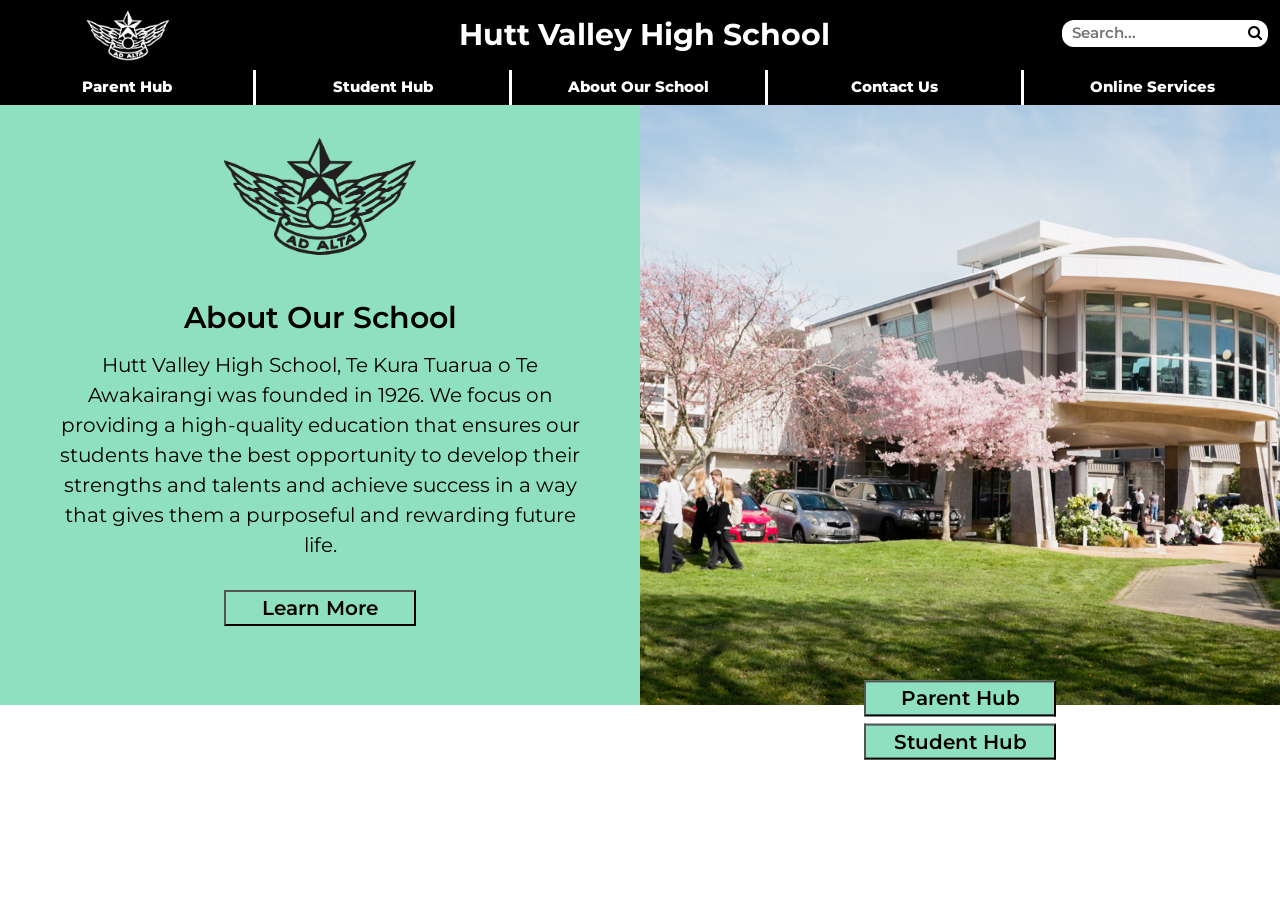
==== index.html @ 2e58b1d9 "Merge branch 'home-page' of https://github.com/Eli220/3.4-3.8-Eli-Church into home-page" ====
<!DOCTYPE html>
<html>

<head>
  <meta charset="utf-8">
  <meta name="viewport" content="width=device-width">
  <link rel="stylesheet" type="text/css" href="style.css">
  <link rel="stylesheet" href="https://cdnjs.cloudflare.com/ajax/libs/font-awesome/4.7.0/css/font-awesome.min.css">
  <link rel="preconnect" href="https://fonts.googleapis.com">
  <link rel="preconnect" href="https://fonts.gstatic.com" crossorigin>
  <link href="https://fonts.googleapis.com/css2?family=Montserrat:ital,wght@0,100..900;1,100..900&display=swap"
    rel="stylesheet">
  <script type="text/javascript"
    src="//translate.google.com/translate_a/element.js?cb=googleTranslateElementInit"> </script>
  <link rel="stylesheet" href="https://www.w3schools.com/w3css/4/w3.css">
  <title>Hutt Valley High School</title>
  <link rel="icon" type="image/x-icon" href="/images/page-icon.png">
  <link href="style.css" rel="stylesheet" type="text/css" />
</head>

<body>
<!-------------- NAV -------------->
  <div class="nav-bar-a">
    <div id="text" class="nav-item">Hutt Valley High School</div>
    <form id="searchForm" class="nav-item">
      <input type="text" id="searchTxt" placeholder="Search...">
      <button type="submit"><i class="fa fa-search"></i></button>
    </form>
    <div id="nav-logo" class="nav-item">
      <img 
        src="images/logo-white.png" alt="logo">
    </div>
    <!--<div id="translate-box" class="nav-item">
      <div id="google_translate_element"></div>
    </div>-->
    <div id="link-a" class="nav-link">
      <button class="nav-button">Parent Hub</button>
      <ul>
        <div class="link-drop-down"><a>link</a></div>
      </ul>
    </div>
    <div id="link-b" class="nav-link">
      <button class="nav-button">Student Hub</button>
      <ul>
        <div class="link-drop-down"><a>link</a></div>
      </ul>
    </div>
    <div id="link-c" class="nav-link">
      <button class="nav-button">About Our School</button>
      <ul>
        <div class="link-drop-down"><a>link</a></div>
      </ul>
    </div>
    <div id="link-d" class="nav-link">
      <button class="nav-button">Contact Us</button>
      <ul>
        <div class="link-drop-down"><a>link</a></div>
      </ul>
    </div>
    <div id="link-e" class="nav-link">
      <button class="nav-button">Online Services</button>
      <ul>
        <div class="link-drop-down"><a>link</a></div>
      </ul>
    </div>
  </div>
  
  <div class="nav-bar-b">
    <div id="text" class="nav-item active">HVHS</div>
    <div id="hamburger" class="nav-item"></div>
    <!-- "Hamburger menu" / "Bar icon" to toggle the navigation links -->
    <a href="javascript:void(0);" class="icon" onclick="hamburger()">
      <i class="fa fa-bars"></i>
    </a>
    <!-- Navigation links (hidden by default) -->
    <div id="drop-down-links">
      <a href="#news">News</a>
      <a href="#contact">Contact</a>
      <a href="#about">About</a>
    </div>
  </div>

<!-------------- BODY -------------->
  
  <div class="main-body-a">
    <div class="body-item" id="body-left">
      <img src="images/HVH_LOGO.png" alt="HVHS">
      <h2>About Our School</h2>
      <h3>Hutt Valley High School, Te Kura Tuarua o Te Awakairangi was founded in 1926. We focus on providing a high-quality education that ensures our students have the best opportunity to develop their strengths and talents and achieve success in a way that gives them a purposeful and rewarding future life.</h3>
      <button class="home-left-button">Learn More</button>
    </div>
    
    <div class="body-item" id="body-right">
      <img src="images/2-12.jpg" alt="HVHS">
      <button class="home-right-button" id="parent-button">Parent Hub</button>
      <button class="home-right-button" id="student-button">Student Hub</button>
    </div>
  </div>
  
  <div class="main-body-b">
    <div class="body-item" id="body-main">
      <img src="images/2-12-gradient.jpg" alt="HVHS">
    </div>
  </div>
  <script src="/modules/navBar.js"></script>
</body>
</html>
---- style.css ----
/*********************************************************/
/***************** NAV BAR LANDSCAPE *********************/
/*********************************************************/

.nav-bar-a {
  display: grid;
  background-color: black;
  grid-template-columns: 5fr 5fr 5fr 5fr 5fr;
  grid-template-rows: 70px 35px;
  grid-template-areas:
    'logo    text    text    text  search'
    'link-a  link-b  link-c  link-d  link-e';
} 

.nav-bar-b {
  display: none;
  background-color: black;
  grid-template-columns: 5fr 5fr;
  grid-template-rows: 56px;
  grid-template-areas:
    'text search';
  overflow: hidden;
  position: relative;
}

.nav-item {
  background-color: black;
  border-style: none;
  color: white;
}

.nav-link {
  border-right-style: solid;
  border-color: white;
}

#text {
  grid-area: text;
}

#searchForm {
  grid-area: search;
}

#nav-logo {
  grid-area: logo;
}

#translate-box {
  grid-area: translate;
}

#hamburger {
  grid-area: hamburger;
}

#link-a {
  grid-area: link-a;
}

#link-b {
  grid-area: link-b;
}

#link-c {
  grid-area: link-c;
}

#link-d {
  grid-area: link-d;
}

#link-e {
  grid-area: link-e;
  border-style: none;
}

.nav-button {
  background-color: black;
  border: none;
  color: white;
  font-family: "Montserrat", sans-serif;
  font-weight: 800;
  width: 100%;
  height: 100%;
  text-align: center;
  display: inline-block;
  font-size: 15px;
  transition: all 0.5s;
  cursor: pointer;
  margin: 0px;
}

.nav-button:hover {
  background-color: white;
  color: black;
}

.nav-bar-a #text {
  font-family: "Montserrat", sans-serif;
  font-weight: 700;
  font-style: normal;
  font-size: 30px;
  padding: 12px 8px 8px 16px;
  text-align: center;
}

.nav-bar-a img {
  width: 100%;
  height: 100%;
  padding: 8px;
  object-fit: contain;
}

.nav-bar-a #searchForm {
  font-family: "Montserrat", sans-serif;
  font-weight: 600;
  font-style: normal;
  font-size: 15px;
  padding: 20px 16px;
  text-align: right;
  float: right;
  input[type=text] {
    border-style: none;
    width: 80%;
    border-radius: 12px 0px 0px 12px;
    padding: 2px 10px;
  }
  button {
    border-radius: 0px 12px 12px 0px;
    border-style: none;
    height: 27px;
    width: 27px;
    transition: all 0.5s;
    cursor: pointer;
    background-color: white;
    color: black;
    padding: 0px 0px 0px 0px;
    margin: -4px;
  }

  button:hover {
    background-color: #e3e3e3;
  }
}

.nav-link ul {
  border-style: solid;
  transition: all .5s ease;
  height: 0;
  left: 0;
  opacity: 0;
  display: block;
  margin: 0 auto;
  position: relative;
  width: 100%;
  padding: 10px 20px;
  text-align: center;
  text-decoration: none;
}

.nav-link:hover ul {
  background-color: white;
  color: black;
  opacity: 1;
  transform: translateY(0);
  height: 100px;
  width: 100%;
}

.nav-bar-b .icon {
  color: white;
}

.nav-bar-b #drop-down-links {
  display: none;
}

.nav-bar-b a {
  color: white;
  padding: 14px 16px;
  text-decoration: none;
  font-size: 17px;
  display: block;
  background-color: black;
}

.nav-bar-b a.icon {
  background: black;
  display: block;
  position: absolute;
  right: 0;
  top: 0;
}

.nav-bar-b a:hover {
  background-color: #ddd;
  color: black;
}

/*********************************************************/
/******************** BODY LANDSCAPE *********************/
/*********************************************************/

.main-body-a {
  display: grid;
  grid-template-columns: 1fr 1fr;
  grid-template-rows: 100%;
  grid-template-areas:
    'body-left body-right';
}

.main-body-b {
  display: none;
  grid-template-columns: 1fr;
  grid-template-rows: 100%;
  grid-template-areas:
    'body-main';
}

.body-item {
  height: 700px;
  width: 100%;
}

#body-left {
  grid-area: body-left;
  background-color: #8fe0c0;
  color: black;
  height: 600px;
  /*display: grid;
  place-items: center; */
  img {
    object-fit: contain;
    height:30%;
    width: 30%;
    display: block;
    margin-left: auto;
    margin-right: auto;
    padding-bottom: 0px;
  }
  h2 {
    font-family: "Montserrat", sans-serif;
    text-align: center;
    font-weight: 600;
  }
  h3 {
    font-family: "Montserrat", sans-serif;
    padding: 0px 60px;
    font-size: 20px;
    text-align: center;
  }
  .home-left-button{
    margin-left: auto;
    margin-right: auto;
    display:block;
    background-color: #8fe0c0;
    color: black;
    font-family: "Montserrat", sans-serif;
    font-weight: 600;
    font-style: normal;
    font-size: 20px;
    width: 30%;
    margin-top: 30px;
  }
}

#body-right {
  grid-area: body-right;
  img {
    position: absolute;
    z-index: -1;
    height: 600px;
    width: 50%;
    object-fit: cover;
    object-position: 70% 50%;
  }
  .home-right-button {
    position: absolute;
    top: 50%;
    left: 75%;
    width: 15%;
    display: block;
    background-color: #8fe0c0;
    color: black;
    font-family: "Montserrat", sans-serif;
    font-weight: 600;
    font-style: normal;
    font-size: 20px;
  }
  #student-button {
    transform: translate(-50%, 760%);
    -ms-transform: translate(-50%, 760%);
  }
  #parent-button {
    transform: translate(-50%, 640%);
    -ms-transform: translate(-50%, 640%);
  }
}

#body-main {
  grid-area: body-main;
  height:100%;
  width:100%;
}
/*********************************************************/
/***************** NAV BAR PORTRAIT **********************/
/*********************************************************/

@media (orientation: portrait) {
  body {
    margin: 0px;
  }

  .nav-bar-a {
    display: none;
  }

  .nav-bar-b {
    display: grid;
  }
  .nav-bar-b #text {
    font-family: "Montserrat", sans-serif;
    font-weight: 700;
    font-style: normal;
    font-size: 28px;
    padding: 8px 8px 8px 16px;
    text-align: left;
    
  }

/*********************************************************/
/******************** BODY PORTRAIT **********************/
/*********************************************************/
  .main-body-a {
    display: none;
  }

  .main-body-b {
    height:100%;
    display: grid;
    img{
      position: absolute;
      height: 100%;
      width: 100%;
      object-fit: cover;
      object-position: 70% 100%;
    }
  }
  
} /*Media Query End*/
---- style.css ----
/*********************************************************/
/***************** NAV BAR LANDSCAPE *********************/
/*********************************************************/

.nav-bar-a {
  display: grid;
  background-color: black;
  grid-template-columns: 5fr 5fr 5fr 5fr 5fr;
  grid-template-rows: 70px 35px;
  grid-template-areas:
    'logo    text    text    text  search'
    'link-a  link-b  link-c  link-d  link-e';
} 

.nav-bar-b {
  display: none;
  background-color: black;
  grid-template-columns: 5fr 5fr;
  grid-template-rows: 56px;
  grid-template-areas:
    'text search';
  overflow: hidden;
  position: relative;
}

.nav-item {
  background-color: black;
  border-style: none;
  color: white;
}

.nav-link {
  border-right-style: solid;
  border-color: white;
}

#text {
  grid-area: text;
}

#searchForm {
  grid-area: search;
}

#nav-logo {
  grid-area: logo;
}

#translate-box {
  grid-area: translate;
}

#hamburger {
  grid-area: hamburger;
}

#link-a {
  grid-area: link-a;
}

#link-b {
  grid-area: link-b;
}

#link-c {
  grid-area: link-c;
}

#link-d {
  grid-area: link-d;
}

#link-e {
  grid-area: link-e;
  border-style: none;
}

.nav-button {
  background-color: black;
  border: none;
  color: white;
  font-family: "Montserrat", sans-serif;
  font-weight: 800;
  width: 100%;
  height: 100%;
  text-align: center;
  display: inline-block;
  font-size: 15px;
  transition: all 0.5s;
  cursor: pointer;
  margin: 0px;
}

.nav-button:hover {
  background-color: white;
  color: black;
}

.nav-bar-a #text {
  font-family: "Montserrat", sans-serif;
  font-weight: 700;
  font-style: normal;
  font-size: 30px;
  padding: 12px 8px 8px 16px;
  text-align: center;
}

.nav-bar-a img {
  width: 100%;
  height: 100%;
  padding: 8px;
  object-fit: contain;
}

.nav-bar-a #searchForm {
  font-family: "Montserrat", sans-serif;
  font-weight: 600;
  font-style: normal;
  font-size: 15px;
  padding: 20px 16px;
  text-align: right;
  float: right;
  input[type=text] {
    border-style: none;
    width: 80%;
    border-radius: 12px 0px 0px 12px;
    padding: 2px 10px;
  }
  button {
    border-radius: 0px 12px 12px 0px;
    border-style: none;
    height: 27px;
    width: 27px;
    transition: all 0.5s;
    cursor: pointer;
    background-color: white;
    color: black;
    padding: 0px 0px 0px 0px;
    margin: -4px;
  }

  button:hover {
    background-color: #e3e3e3;
  }
}

.nav-link ul {
  border-style: solid;
  transition: all .5s ease;
  height: 0;
  left: 0;
  opacity: 0;
  display: block;
  margin: 0 auto;
  position: relative;
  width: 100%;
  padding: 10px 20px;
  text-align: center;
  text-decoration: none;
}

.nav-link:hover ul {
  background-color: white;
  color: black;
  opacity: 1;
  transform: translateY(0);
  height: 100px;
  width: 100%;
}

.nav-bar-b .icon {
  color: white;
}

.nav-bar-b #drop-down-links {
  display: none;
}

.nav-bar-b a {
  color: white;
  padding: 14px 16px;
  text-decoration: none;
  font-size: 17px;
  display: block;
  background-color: black;
}

.nav-bar-b a.icon {
  background: black;
  display: block;
  position: absolute;
  right: 0;
  top: 0;
}

.nav-bar-b a:hover {
  background-color: #ddd;
  color: black;
}

/*********************************************************/
/******************** BODY LANDSCAPE *********************/
/*********************************************************/

.main-body-a {
  display: grid;
  grid-template-columns: 1fr 1fr;
  grid-template-rows: 100%;
  grid-template-areas:
    'body-left body-right';
}

.main-body-b {
  display: none;
  grid-template-columns: 1fr;
  grid-template-rows: 100%;
  grid-template-areas:
    'body-main';
}

.body-item {
  height: 700px;
  width: 100%;
}

#body-left {
  grid-area: body-left;
  background-color: #8fe0c0;
  color: black;
  height: 600px;
  /*display: grid;
  place-items: center; */
  img {
    object-fit: contain;
    height:30%;
    width: 30%;
    display: block;
    margin-left: auto;
    margin-right: auto;
    padding-bottom: 0px;
  }
  h2 {
    font-family: "Montserrat", sans-serif;
    text-align: center;
    font-weight: 600;
  }
  h3 {
    font-family: "Montserrat", sans-serif;
    padding: 0px 60px;
    font-size: 20px;
    text-align: center;
  }
  .home-left-button{
    margin-left: auto;
    margin-right: auto;
    display:block;
    background-color: #8fe0c0;
    color: black;
    font-family: "Montserrat", sans-serif;
    font-weight: 600;
    font-style: normal;
    font-size: 20px;
    width: 30%;
    margin-top: 30px;
  }
}

#body-right {
  grid-area: body-right;
  img {
    position: absolute;
    z-index: -1;
    height: 600px;
    width: 50%;
    object-fit: cover;
    object-position: 70% 50%;
  }
  .home-right-button {
    position: absolute;
    top: 50%;
    left: 75%;
    width: 15%;
    display: block;
    background-color: #8fe0c0;
    color: black;
    font-family: "Montserrat", sans-serif;
    font-weight: 600;
    font-style: normal;
    font-size: 20px;
  }
  #student-button {
    transform: translate(-50%, 760%);
    -ms-transform: translate(-50%, 760%);
  }
  #parent-button {
    transform: translate(-50%, 640%);
    -ms-transform: translate(-50%, 640%);
  }
}

#body-main {
  grid-area: body-main;
  height:100%;
  width:100%;
}
/*********************************************************/
/***************** NAV BAR PORTRAIT **********************/
/*********************************************************/

@media (orientation: portrait) {
  body {
    margin: 0px;
  }

  .nav-bar-a {
    display: none;
  }

  .nav-bar-b {
    display: grid;
  }
  .nav-bar-b #text {
    font-family: "Montserrat", sans-serif;
    font-weight: 700;
    font-style: normal;
    font-size: 28px;
    padding: 8px 8px 8px 16px;
    text-align: left;
    
  }

/*********************************************************/
/******************** BODY PORTRAIT **********************/
/*********************************************************/
  .main-body-a {
    display: none;
  }

  .main-body-b {
    height:100%;
    display: grid;
    img{
      position: absolute;
      height: 100%;
      width: 100%;
      object-fit: cover;
      object-position: 70% 100%;
    }
  }
  
} /*Media Query End*/
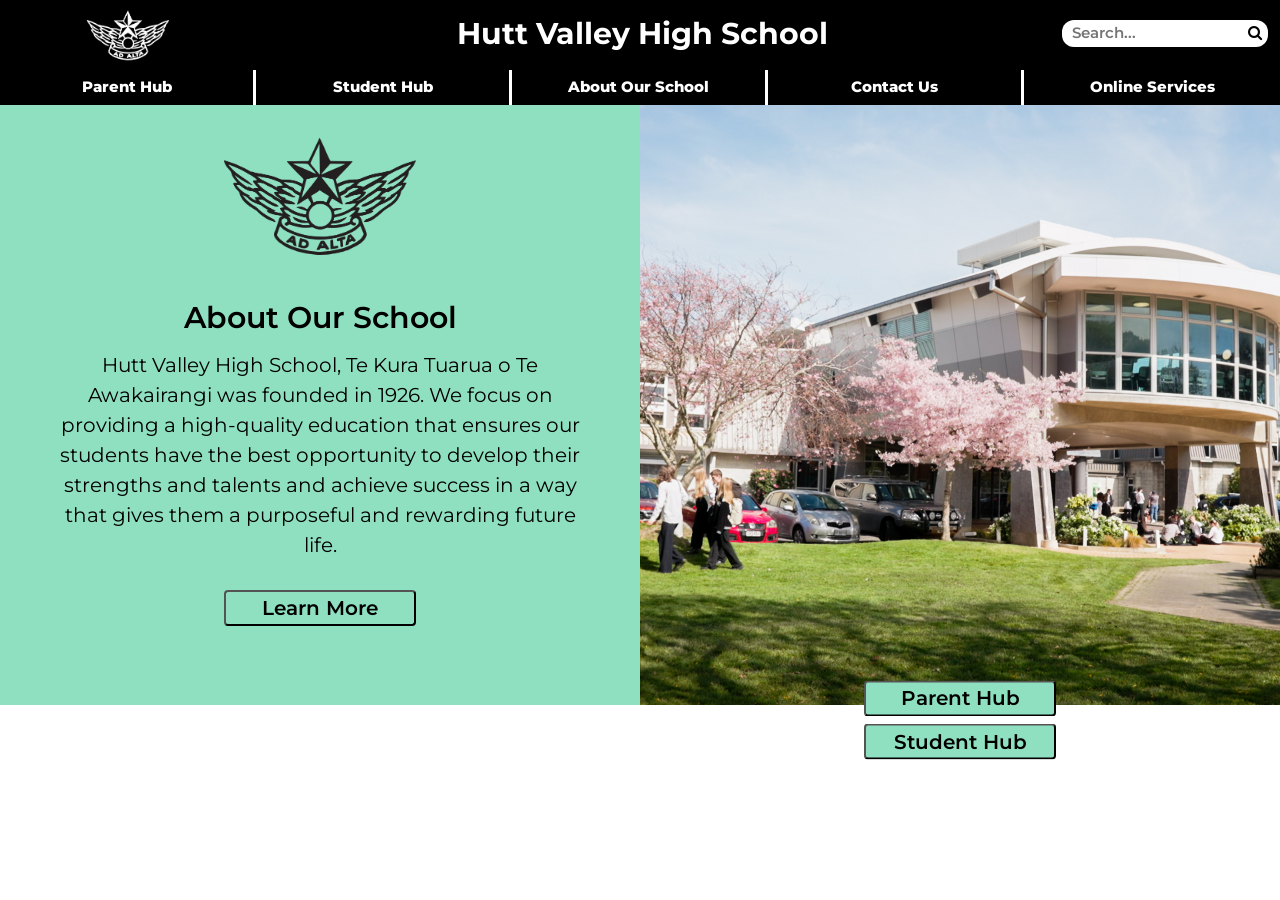
==== commit daf72fc2: "First model of home page done (checkpoint)" ====
--- a/index.html
+++ b/index.html
@@ -1,5 +1,5 @@
 <!DOCTYPE html>
-<html>
+<html lang="en">
 
 <head>
   <meta charset="utf-8">
@@ -21,9 +21,10 @@
 <body>
 <!-------------- NAV -------------->
   <div class="nav-bar-a">
-    <div id="text" class="nav-item">Hutt Valley High School</div>
+    <h1 id="text" class="nav-item">Hutt Valley High School</h1>
     <form id="searchForm" class="nav-item">
       <input type="text" id="searchTxt" placeholder="Search...">
+      <label for="searchTxt"></label>
       <button type="submit"><i class="fa fa-search"></i></button>
     </form>
     <div id="nav-logo" class="nav-item">
@@ -99,7 +100,13 @@
   
   <div class="main-body-b">
     <div class="body-item" id="body-main">
-      <img src="images/2-12-gradient.jpg" alt="HVHS">
+      <img class="mobile-background" src="images/2-12-gradient.jpg" alt="HVHS">
+      <img class="mobile-logo" src="images/HVH_LOGO.png" alt="HVHS">
+      <div class="button-grid">
+        <button class="portrait-home-button" id="learn-button-portrait">About Our School</button>
+        <button class="portrait-home-button" id="parent-button-portrait">Parent Hub</button>
+        <button class="portrait-home-button" id="student-button-portrait">Student Hub</button>
+      </div>
     </div>
   </div>
   <script src="/modules/navBar.js"></script>
--- a/style.css
+++ b/style.css
@@ -10,7 +10,7 @@
   grid-template-areas:
     'logo    text    text    text  search'
     'link-a  link-b  link-c  link-d  link-e';
-} 
+}
 
 .nav-bar-b {
   display: none;
@@ -101,7 +101,7 @@
   font-weight: 700;
   font-style: normal;
   font-size: 30px;
-  padding: 12px 8px 8px 16px;
+  padding: 1px 8px 8px 12px;
   text-align: center;
 }
 
@@ -120,12 +120,14 @@
   padding: 20px 16px;
   text-align: right;
   float: right;
+
   input[type=text] {
     border-style: none;
     width: 80%;
     border-radius: 12px 0px 0px 12px;
     padding: 2px 10px;
   }
+
   button {
     border-radius: 0px 12px 12px 0px;
     border-style: none;
@@ -228,32 +230,36 @@
   background-color: #8fe0c0;
   color: black;
   height: 600px;
+
   /*display: grid;
   place-items: center; */
   img {
     object-fit: contain;
-    height:30%;
+    height: 30%;
     width: 30%;
     display: block;
     margin-left: auto;
     margin-right: auto;
     padding-bottom: 0px;
   }
+
   h2 {
     font-family: "Montserrat", sans-serif;
     text-align: center;
     font-weight: 600;
   }
+
   h3 {
     font-family: "Montserrat", sans-serif;
     padding: 0px 60px;
     font-size: 20px;
     text-align: center;
   }
-  .home-left-button{
+
+  .home-left-button {
     margin-left: auto;
     margin-right: auto;
-    display:block;
+    display: block;
     background-color: #8fe0c0;
     color: black;
     font-family: "Montserrat", sans-serif;
@@ -262,11 +268,13 @@
     font-size: 20px;
     width: 30%;
     margin-top: 30px;
+    border-radius: 4px;
   }
 }
 
 #body-right {
   grid-area: body-right;
+
   img {
     position: absolute;
     z-index: -1;
@@ -275,6 +283,7 @@
     object-fit: cover;
     object-position: 70% 50%;
   }
+
   .home-right-button {
     position: absolute;
     top: 50%;
@@ -287,11 +296,14 @@
     font-weight: 600;
     font-style: normal;
     font-size: 20px;
-  }
+    border-radius: 4px;
+  }
+
   #student-button {
     transform: translate(-50%, 760%);
     -ms-transform: translate(-50%, 760%);
   }
+
   #parent-button {
     transform: translate(-50%, 640%);
     -ms-transform: translate(-50%, 640%);
@@ -300,9 +312,10 @@
 
 #body-main {
   grid-area: body-main;
-  height:100%;
-  width:100%;
-}
+  height: 100%;
+  width: 100%;
+}
+
 /*********************************************************/
 /***************** NAV BAR PORTRAIT **********************/
 /*********************************************************/
@@ -319,6 +332,7 @@
   .nav-bar-b {
     display: grid;
   }
+
   .nav-bar-b #text {
     font-family: "Montserrat", sans-serif;
     font-weight: 700;
@@ -326,26 +340,72 @@
     font-size: 28px;
     padding: 8px 8px 8px 16px;
     text-align: left;
-    
-  }
-
-/*********************************************************/
-/******************** BODY PORTRAIT **********************/
-/*********************************************************/
+  }
+
+  /*********************************************************/
+  /******************** BODY PORTRAIT **********************/
+  /*********************************************************/
   .main-body-a {
     display: none;
   }
 
   .main-body-b {
-    height:100%;
+    height: 100%;
     display: grid;
-    img{
+
+    .mobile-background {
       position: absolute;
       height: 100%;
       width: 100%;
       object-fit: cover;
       object-position: 70% 100%;
     }
-  }
-  
-} /*Media Query End*/+    .mobile-logo {
+      position: absolute;
+      height: 60%;
+      width: 60%;
+      object-fit: contain;
+      transform: translate(33%, -20%);
+      -ms-transform: translate(33%, -20%);
+    }
+    
+    .button-grid {
+      display: grid;
+      grid-template-columns: 1fr;
+      grid-template-rows: 43px 43px 43px;
+      grid-template-areas:
+        'learn'
+        'student' 
+        'parent';
+      transform: translate(33.5%, 300%);
+      -ms-transform: translate(33.5%, 300%);
+      width: 60%;
+    }
+
+    .portrait-home-button {
+      display: block;
+      background-color: #8fe0c0;
+      color: black;
+      font-family: "Montserrat", sans-serif;
+      font-weight: 600;
+      font-style: normal;
+      font-size: 16px;
+      border-radius: 6px;
+      height: 40px;
+    }
+    #learn-button-portrait {
+      grid-area: learn;
+      top: 20%;
+    }
+    #student-button-portrait {
+      grid-area: student;
+    }
+    #parent-button-portrait {
+      grid-area: parent;
+      right: 50%;
+    }
+
+  }
+}
+
+/*Media Query End*/
--- a/style.css
+++ b/style.css
@@ -10,7 +10,7 @@
   grid-template-areas:
     'logo    text    text    text  search'
     'link-a  link-b  link-c  link-d  link-e';
-} 
+}
 
 .nav-bar-b {
   display: none;
@@ -101,7 +101,7 @@
   font-weight: 700;
   font-style: normal;
   font-size: 30px;
-  padding: 12px 8px 8px 16px;
+  padding: 1px 8px 8px 12px;
   text-align: center;
 }
 
@@ -120,12 +120,14 @@
   padding: 20px 16px;
   text-align: right;
   float: right;
+
   input[type=text] {
     border-style: none;
     width: 80%;
     border-radius: 12px 0px 0px 12px;
     padding: 2px 10px;
   }
+
   button {
     border-radius: 0px 12px 12px 0px;
     border-style: none;
@@ -228,32 +230,36 @@
   background-color: #8fe0c0;
   color: black;
   height: 600px;
+
   /*display: grid;
   place-items: center; */
   img {
     object-fit: contain;
-    height:30%;
+    height: 30%;
     width: 30%;
     display: block;
     margin-left: auto;
     margin-right: auto;
     padding-bottom: 0px;
   }
+
   h2 {
     font-family: "Montserrat", sans-serif;
     text-align: center;
     font-weight: 600;
   }
+
   h3 {
     font-family: "Montserrat", sans-serif;
     padding: 0px 60px;
     font-size: 20px;
     text-align: center;
   }
-  .home-left-button{
+
+  .home-left-button {
     margin-left: auto;
     margin-right: auto;
-    display:block;
+    display: block;
     background-color: #8fe0c0;
     color: black;
     font-family: "Montserrat", sans-serif;
@@ -262,11 +268,13 @@
     font-size: 20px;
     width: 30%;
     margin-top: 30px;
+    border-radius: 4px;
   }
 }
 
 #body-right {
   grid-area: body-right;
+
   img {
     position: absolute;
     z-index: -1;
@@ -275,6 +283,7 @@
     object-fit: cover;
     object-position: 70% 50%;
   }
+
   .home-right-button {
     position: absolute;
     top: 50%;
@@ -287,11 +296,14 @@
     font-weight: 600;
     font-style: normal;
     font-size: 20px;
-  }
+    border-radius: 4px;
+  }
+
   #student-button {
     transform: translate(-50%, 760%);
     -ms-transform: translate(-50%, 760%);
   }
+
   #parent-button {
     transform: translate(-50%, 640%);
     -ms-transform: translate(-50%, 640%);
@@ -300,9 +312,10 @@
 
 #body-main {
   grid-area: body-main;
-  height:100%;
-  width:100%;
-}
+  height: 100%;
+  width: 100%;
+}
+
 /*********************************************************/
 /***************** NAV BAR PORTRAIT **********************/
 /*********************************************************/
@@ -319,6 +332,7 @@
   .nav-bar-b {
     display: grid;
   }
+
   .nav-bar-b #text {
     font-family: "Montserrat", sans-serif;
     font-weight: 700;
@@ -326,26 +340,72 @@
     font-size: 28px;
     padding: 8px 8px 8px 16px;
     text-align: left;
-    
-  }
-
-/*********************************************************/
-/******************** BODY PORTRAIT **********************/
-/*********************************************************/
+  }
+
+  /*********************************************************/
+  /******************** BODY PORTRAIT **********************/
+  /*********************************************************/
   .main-body-a {
     display: none;
   }
 
   .main-body-b {
-    height:100%;
+    height: 100%;
     display: grid;
-    img{
+
+    .mobile-background {
       position: absolute;
       height: 100%;
       width: 100%;
       object-fit: cover;
       object-position: 70% 100%;
     }
-  }
-  
-} /*Media Query End*/+    .mobile-logo {
+      position: absolute;
+      height: 60%;
+      width: 60%;
+      object-fit: contain;
+      transform: translate(33%, -20%);
+      -ms-transform: translate(33%, -20%);
+    }
+    
+    .button-grid {
+      display: grid;
+      grid-template-columns: 1fr;
+      grid-template-rows: 43px 43px 43px;
+      grid-template-areas:
+        'learn'
+        'student' 
+        'parent';
+      transform: translate(33.5%, 300%);
+      -ms-transform: translate(33.5%, 300%);
+      width: 60%;
+    }
+
+    .portrait-home-button {
+      display: block;
+      background-color: #8fe0c0;
+      color: black;
+      font-family: "Montserrat", sans-serif;
+      font-weight: 600;
+      font-style: normal;
+      font-size: 16px;
+      border-radius: 6px;
+      height: 40px;
+    }
+    #learn-button-portrait {
+      grid-area: learn;
+      top: 20%;
+    }
+    #student-button-portrait {
+      grid-area: student;
+    }
+    #parent-button-portrait {
+      grid-area: parent;
+      right: 50%;
+    }
+
+  }
+}
+
+/*Media Query End*/
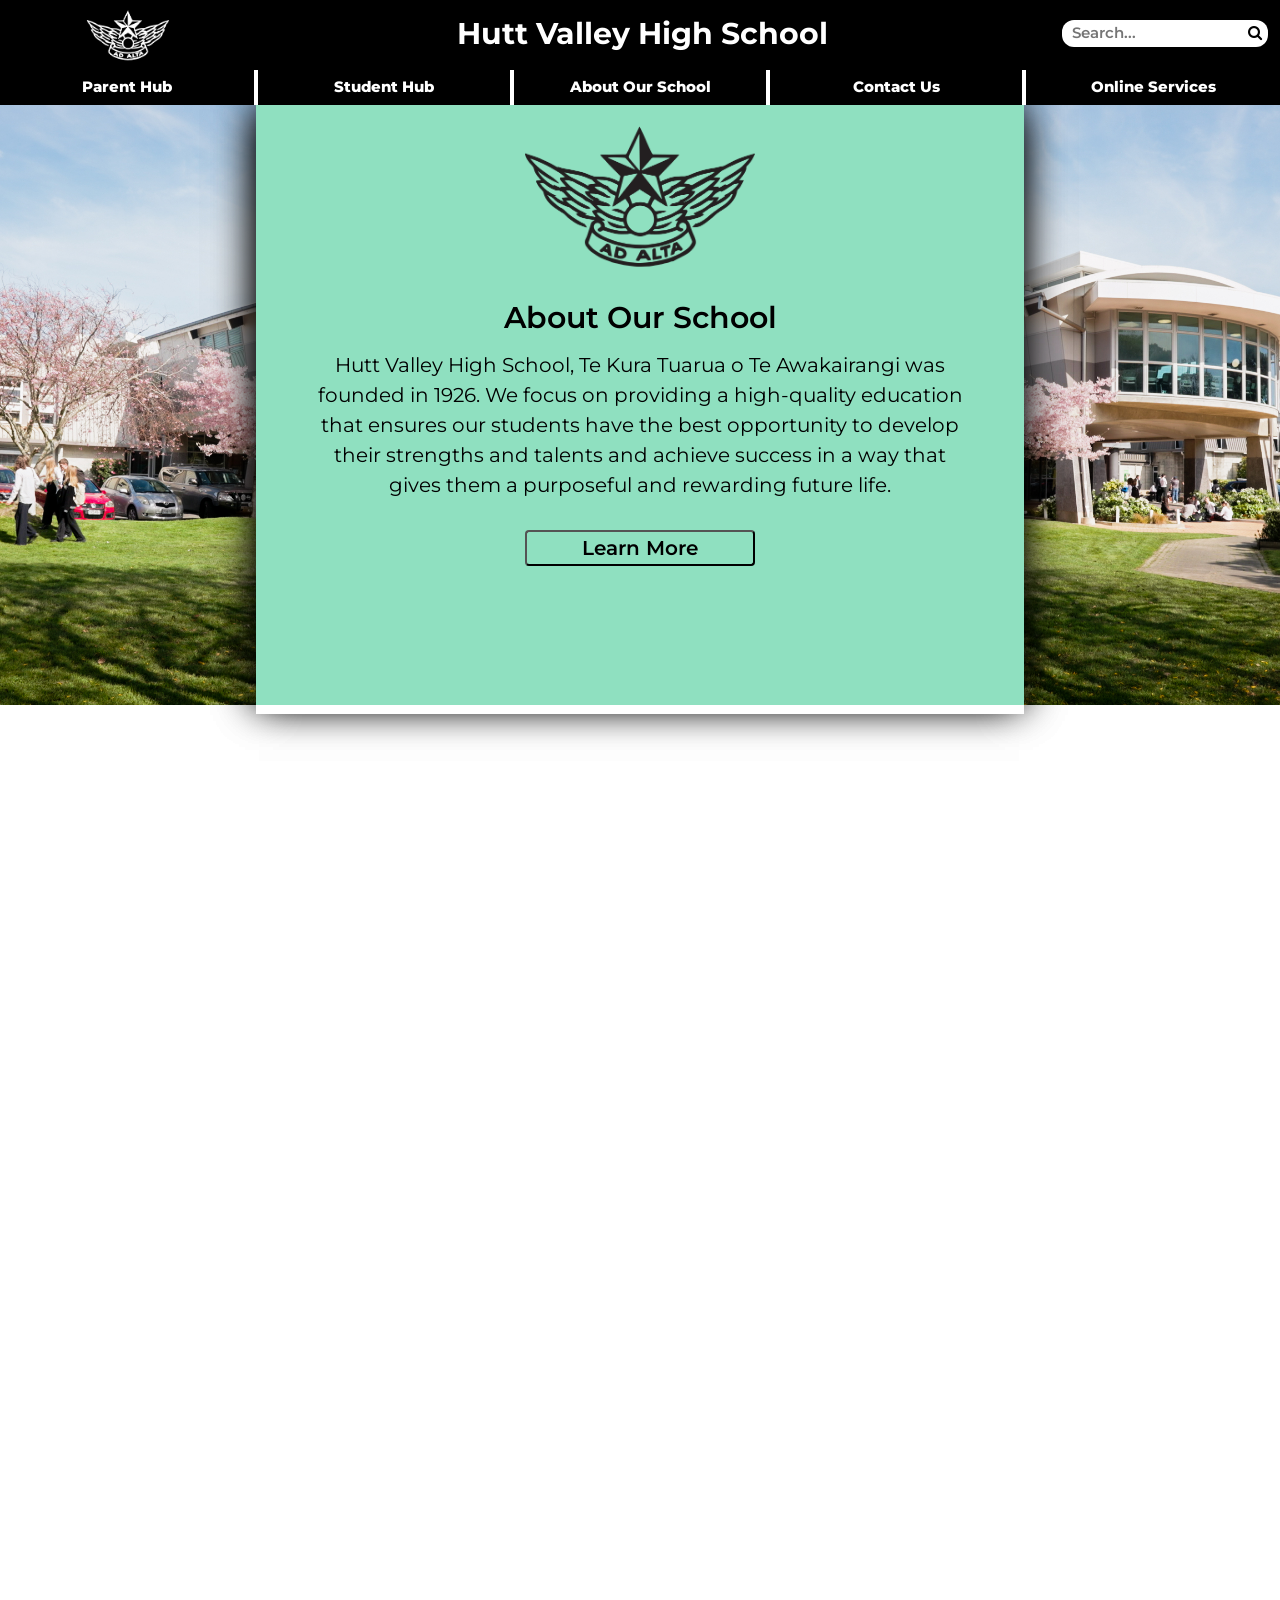
==== commit ca0f6f6b: "Home page after feedback + fixed mobile nav" ====
--- a/index.html
+++ b/index.html
@@ -4,6 +4,9 @@
 <head>
   <meta charset="utf-8">
   <meta name="viewport" content="width=device-width">
+  <meta name="description" content="Hutt Valley High School">
+  <meta name="keywords" content="School, HVHS, Hutt valley, Hutt valley high school">
+  <meta name="author" content="Eli Church">
   <link rel="stylesheet" type="text/css" href="style.css">
   <link rel="stylesheet" href="https://cdnjs.cloudflare.com/ajax/libs/font-awesome/4.7.0/css/font-awesome.min.css">
   <link rel="preconnect" href="https://fonts.googleapis.com">
@@ -29,7 +32,7 @@
     </form>
     <div id="nav-logo" class="nav-item">
       <img 
-        src="images/logo-white.png" alt="logo">
+        src="images/logo-white.png" alt="HVHS-logo-desktop">
     </div>
     <!--<div id="translate-box" class="nav-item">
       <div id="google_translate_element"></div>
@@ -67,13 +70,25 @@
   </div>
   
   <div class="nav-bar-b">
+    <!--<div class="mobile-container">
+
+    <div class="topnav">
+      <a href="#home" class="active">Logo</a>
+      <div id="myLinks">
+        <a href="#news">News</a>
+        <a href="#contact">Contact</a>
+        <a href="#about">About</a>
+      </div>
+      <a href="javascript:void(0);" class="icon" onclick="myFunction()">
+        <i class="fa fa-bars"></i>
+      </a>
+    </div>
+    </div>-->
     <div id="text" class="nav-item active">HVHS</div>
     <div id="hamburger" class="nav-item"></div>
-    <!-- "Hamburger menu" / "Bar icon" to toggle the navigation links -->
     <a href="javascript:void(0);" class="icon" onclick="hamburger()">
       <i class="fa fa-bars"></i>
     </a>
-    <!-- Navigation links (hidden by default) -->
     <div id="drop-down-links">
       <a href="#news">News</a>
       <a href="#contact">Contact</a>
@@ -84,24 +99,46 @@
 <!-------------- BODY -------------->
   
   <div class="main-body-a">
+    
     <div class="body-item" id="body-left">
-      <img src="images/HVH_LOGO.png" alt="HVHS">
+      <img src="images/2-12.jpg" alt="HVHS-background-desktop">
+    </div>
+    
+    <div class="body-item" id="body-middle">
+      <img src="images/HVH_LOGO.png" alt="HVHS-logo-body">
       <h2>About Our School</h2>
       <h3>Hutt Valley High School, Te Kura Tuarua o Te Awakairangi was founded in 1926. We focus on providing a high-quality education that ensures our students have the best opportunity to develop their strengths and talents and achieve success in a way that gives them a purposeful and rewarding future life.</h3>
-      <button class="home-left-button">Learn More</button>
+      <button class="home-learn-button">Learn More</button>
     </div>
     
     <div class="body-item" id="body-right">
-      <img src="images/2-12.jpg" alt="HVHS">
-      <button class="home-right-button" id="parent-button">Parent Hub</button>
-      <button class="home-right-button" id="student-button">Student Hub</button>
+      <img src="images/2-12.jpg" alt="HVHS-background-desktop">
     </div>
+
+
+    <div class="body-item" id="student-hub">
+      <img>
+      <!--<button class="home-right-button" id="student-button">Student Hub</button>-->
+    </div>
+    <div class="body-item" id="parent-hub">
+      <img>
+      <!--<button class="home-right-button" id="parent-button">Parent Hub</button>-->
+    </div>
+    
+
+    
+    
+    
+    
   </div>
+  <!--<img src="images/7-2 (1).jpg">
+  <img src="images/1-4.jpg">-->
   
   <div class="main-body-b">
+      
     <div class="body-item" id="body-main">
-      <img class="mobile-background" src="images/2-12-gradient.jpg" alt="HVHS">
-      <img class="mobile-logo" src="images/HVH_LOGO.png" alt="HVHS">
+      <img class="mobile-background" src="images/2-12-gradient.jpg" alt="HVHS-background-mobile">
+      <img class="mobile-logo" src="images/HVH_LOGO.png" alt="HVHS-logo-mobile">
       <div class="button-grid">
         <button class="portrait-home-button" id="learn-button-portrait">About Our School</button>
         <button class="portrait-home-button" id="parent-button-portrait">Parent Hub</button>
--- a/style.css
+++ b/style.css
@@ -14,13 +14,6 @@
 
 .nav-bar-b {
   display: none;
-  background-color: black;
-  grid-template-columns: 5fr 5fr;
-  grid-template-rows: 56px;
-  grid-template-areas:
-    'text search';
-  overflow: hidden;
-  position: relative;
 }
 
 .nav-item {
@@ -31,6 +24,8 @@
 
 .nav-link {
   border-right-style: solid;
+  border-left-style: solid;
+  border-width: 2px;
   border-color: white;
 }
 
@@ -56,6 +51,7 @@
 
 #link-a {
   grid-area: link-a;
+  border-left-style: none;
 }
 
 #link-b {
@@ -72,7 +68,7 @@
 
 #link-e {
   grid-area: link-e;
-  border-style: none;
+  border-right-style: none;
 }
 
 .nav-button {
@@ -147,6 +143,7 @@
 }
 
 .nav-link ul {
+  border-top: 0px;
   border-style: solid;
   transition: all .5s ease;
   height: 0;
@@ -206,10 +203,11 @@
 
 .main-body-a {
   display: grid;
-  grid-template-columns: 1fr 1fr;
-  grid-template-rows: 100%;
+  grid-template-columns: 2fr 3fr 3fr 2fr;
+  grid-template-rows: 100% 100%;
   grid-template-areas:
-    'body-left body-right';
+    'body-left   body-middle  body-middle body-right'
+    'student-hub student-hub  parent-hub  parent-hub';
 }
 
 .main-body-b {
@@ -225,14 +223,15 @@
   width: 100%;
 }
 
-#body-left {
-  grid-area: body-left;
+#body-middle {
+  z-index: -1;
+  grid-area: body-middle;
   background-color: #8fe0c0;
   color: black;
   height: 600px;
-
-  /*display: grid;
-  place-items: center; */
+  box-shadow: 0px 9px 0px 0px white, 0px -9px 0px 0px white, 
+              -1px 0 40px -4px black, -1px 0 40px -4px black;
+  
   img {
     object-fit: contain;
     height: 30%;
@@ -256,7 +255,7 @@
     text-align: center;
   }
 
-  .home-left-button {
+  .home-learn-button {
     margin-left: auto;
     margin-right: auto;
     display: block;
@@ -272,19 +271,38 @@
   }
 }
 
+#body-left {
+  grid-area: body-left;
+  img {
+    position: absolute;
+    z-index: -2;
+    height: 600px;
+    width: 20%;
+    object-fit: cover;
+    object-position: 0% 50%;
+  }
+}
+
 #body-right {
   grid-area: body-right;
-
   img {
     position: absolute;
-    z-index: -1;
+    z-index: -2;
     height: 600px;
-    width: 50%;
+    width: 20%;
     object-fit: cover;
-    object-position: 70% 50%;
-  }
-
-  .home-right-button {
+    object-position: 100% 50%;
+  }
+}
+
+#student-hub {
+  grid-area: student-hub;
+}
+
+#parent-hub {
+  grid-area: parent-hub;
+}
+/*  .home-right-button {
     position: absolute;
     top: 50%;
     left: 75%;
@@ -308,7 +326,7 @@
     transform: translate(-50%, 640%);
     -ms-transform: translate(-50%, 640%);
   }
-}
+*/
 
 #body-main {
   grid-area: body-main;
@@ -330,7 +348,17 @@
   }
 
   .nav-bar-b {
-    display: grid;
+    display: block;
+    /**display: grid;
+    grid-template-columns: 5fr 5fr;
+    grid-template-rows: 56px;
+    grid-template-areas:
+      'text search';**/
+    background-color: black;
+    overflow: hidden;
+    position: relative;
+    height: 100%;
+    width: 100%;
   }
 
   .nav-bar-b #text {
@@ -408,4 +436,7 @@
   }
 }
 
+
+
+
 /*Media Query End*/
--- a/style.css
+++ b/style.css
@@ -14,13 +14,6 @@
 
 .nav-bar-b {
   display: none;
-  background-color: black;
-  grid-template-columns: 5fr 5fr;
-  grid-template-rows: 56px;
-  grid-template-areas:
-    'text search';
-  overflow: hidden;
-  position: relative;
 }
 
 .nav-item {
@@ -31,6 +24,8 @@
 
 .nav-link {
   border-right-style: solid;
+  border-left-style: solid;
+  border-width: 2px;
   border-color: white;
 }
 
@@ -56,6 +51,7 @@
 
 #link-a {
   grid-area: link-a;
+  border-left-style: none;
 }
 
 #link-b {
@@ -72,7 +68,7 @@
 
 #link-e {
   grid-area: link-e;
-  border-style: none;
+  border-right-style: none;
 }
 
 .nav-button {
@@ -147,6 +143,7 @@
 }
 
 .nav-link ul {
+  border-top: 0px;
   border-style: solid;
   transition: all .5s ease;
   height: 0;
@@ -206,10 +203,11 @@
 
 .main-body-a {
   display: grid;
-  grid-template-columns: 1fr 1fr;
-  grid-template-rows: 100%;
+  grid-template-columns: 2fr 3fr 3fr 2fr;
+  grid-template-rows: 100% 100%;
   grid-template-areas:
-    'body-left body-right';
+    'body-left   body-middle  body-middle body-right'
+    'student-hub student-hub  parent-hub  parent-hub';
 }
 
 .main-body-b {
@@ -225,14 +223,15 @@
   width: 100%;
 }
 
-#body-left {
-  grid-area: body-left;
+#body-middle {
+  z-index: -1;
+  grid-area: body-middle;
   background-color: #8fe0c0;
   color: black;
   height: 600px;
-
-  /*display: grid;
-  place-items: center; */
+  box-shadow: 0px 9px 0px 0px white, 0px -9px 0px 0px white, 
+              -1px 0 40px -4px black, -1px 0 40px -4px black;
+  
   img {
     object-fit: contain;
     height: 30%;
@@ -256,7 +255,7 @@
     text-align: center;
   }
 
-  .home-left-button {
+  .home-learn-button {
     margin-left: auto;
     margin-right: auto;
     display: block;
@@ -272,19 +271,38 @@
   }
 }
 
+#body-left {
+  grid-area: body-left;
+  img {
+    position: absolute;
+    z-index: -2;
+    height: 600px;
+    width: 20%;
+    object-fit: cover;
+    object-position: 0% 50%;
+  }
+}
+
 #body-right {
   grid-area: body-right;
-
   img {
     position: absolute;
-    z-index: -1;
+    z-index: -2;
     height: 600px;
-    width: 50%;
+    width: 20%;
     object-fit: cover;
-    object-position: 70% 50%;
-  }
-
-  .home-right-button {
+    object-position: 100% 50%;
+  }
+}
+
+#student-hub {
+  grid-area: student-hub;
+}
+
+#parent-hub {
+  grid-area: parent-hub;
+}
+/*  .home-right-button {
     position: absolute;
     top: 50%;
     left: 75%;
@@ -308,7 +326,7 @@
     transform: translate(-50%, 640%);
     -ms-transform: translate(-50%, 640%);
   }
-}
+*/
 
 #body-main {
   grid-area: body-main;
@@ -330,7 +348,17 @@
   }
 
   .nav-bar-b {
-    display: grid;
+    display: block;
+    /**display: grid;
+    grid-template-columns: 5fr 5fr;
+    grid-template-rows: 56px;
+    grid-template-areas:
+      'text search';**/
+    background-color: black;
+    overflow: hidden;
+    position: relative;
+    height: 100%;
+    width: 100%;
   }
 
   .nav-bar-b #text {
@@ -408,4 +436,7 @@
   }
 }
 
+
+
+
 /*Media Query End*/
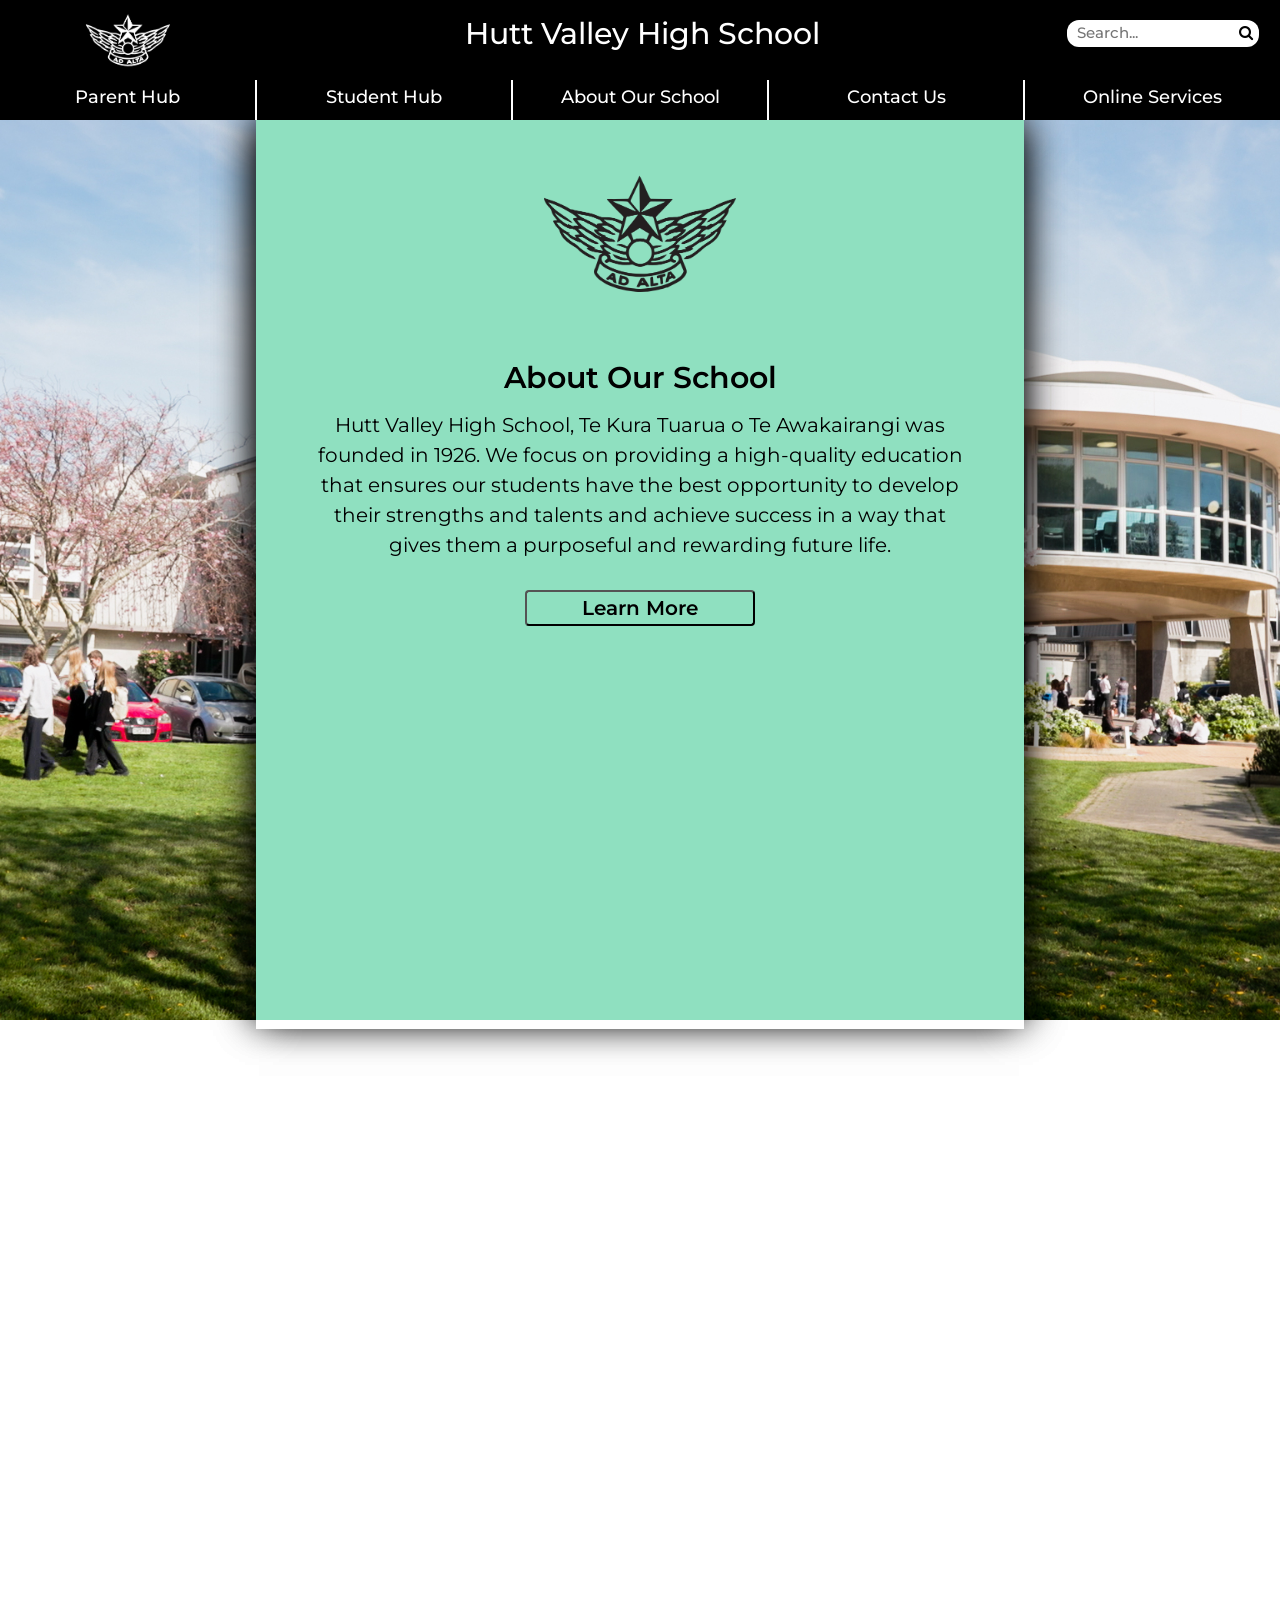
==== commit 72997fae: "First complete version of parent Hub page" ====
--- a/index.html
+++ b/index.html
@@ -18,7 +18,8 @@
   <link rel="stylesheet" href="https://www.w3schools.com/w3css/4/w3.css">
   <title>Hutt Valley High School</title>
   <link rel="icon" type="image/x-icon" href="/images/page-icon.png">
-  <link href="style.css" rel="stylesheet" type="text/css" />
+  <link href="/stylesheets/home.css" rel="stylesheet" type="text/css"/>
+  <link href="/stylesheets/grid-id.css" rel="stylesheet" type="text/css"/>
 </head>
 
 <body>
--- a/style.css
+++ b/style.css
@@ -6,7 +6,7 @@
   display: grid;
   background-color: black;
   grid-template-columns: 5fr 5fr 5fr 5fr 5fr;
-  grid-template-rows: 70px 35px;
+  grid-template-rows: 80px 40px;
   grid-template-areas:
     'logo    text    text    text  search'
     'link-a  link-b  link-c  link-d  link-e';
@@ -25,7 +25,7 @@
 .nav-link {
   border-right-style: solid;
   border-left-style: solid;
-  border-width: 2px;
+  border-width: 1px;
   border-color: white;
 }
 
@@ -76,15 +76,16 @@
   border: none;
   color: white;
   font-family: "Montserrat", sans-serif;
-  font-weight: 800;
+  font-weight: 500;
   width: 100%;
   height: 100%;
   text-align: center;
   display: inline-block;
-  font-size: 15px;
+  font-size: 18px;
   transition: all 0.5s;
   cursor: pointer;
   margin: 0px;
+  padding-bottom: 6px;
 }
 
 .nav-button:hover {
@@ -94,7 +95,7 @@
 
 .nav-bar-a #text {
   font-family: "Montserrat", sans-serif;
-  font-weight: 700;
+  font-weight: 500;
   font-style: normal;
   font-size: 30px;
   padding: 1px 8px 8px 12px;
@@ -104,7 +105,7 @@
 .nav-bar-a img {
   width: 100%;
   height: 100%;
-  padding: 8px;
+  padding: 12px;
   object-fit: contain;
 }
 
@@ -113,7 +114,7 @@
   font-weight: 600;
   font-style: normal;
   font-size: 15px;
-  padding: 20px 16px;
+  padding: 20px 25px;
   text-align: right;
   float: right;
 
@@ -167,36 +168,6 @@
   width: 100%;
 }
 
-.nav-bar-b .icon {
-  color: white;
-}
-
-.nav-bar-b #drop-down-links {
-  display: none;
-}
-
-.nav-bar-b a {
-  color: white;
-  padding: 14px 16px;
-  text-decoration: none;
-  font-size: 17px;
-  display: block;
-  background-color: black;
-}
-
-.nav-bar-b a.icon {
-  background: black;
-  display: block;
-  position: absolute;
-  right: 0;
-  top: 0;
-}
-
-.nav-bar-b a:hover {
-  background-color: #ddd;
-  color: black;
-}
-
 /*********************************************************/
 /******************** BODY LANDSCAPE *********************/
 /*********************************************************/
@@ -228,14 +199,14 @@
   grid-area: body-middle;
   background-color: #8fe0c0;
   color: black;
-  height: 600px;
+  height: 900px;
   box-shadow: 0px 9px 0px 0px white, 0px -9px 0px 0px white, 
               -1px 0 40px -4px black, -1px 0 40px -4px black;
   
   img {
     object-fit: contain;
-    height: 30%;
-    width: 30%;
+    height: 25%;
+    width: 25%;
     display: block;
     margin-left: auto;
     margin-right: auto;
@@ -276,7 +247,7 @@
   img {
     position: absolute;
     z-index: -2;
-    height: 600px;
+    height: 900px;
     width: 20%;
     object-fit: cover;
     object-position: 0% 50%;
@@ -288,7 +259,7 @@
   img {
     position: absolute;
     z-index: -2;
-    height: 600px;
+    height: 900px;
     width: 20%;
     object-fit: cover;
     object-position: 100% 50%;
@@ -302,31 +273,6 @@
 #parent-hub {
   grid-area: parent-hub;
 }
-/*  .home-right-button {
-    position: absolute;
-    top: 50%;
-    left: 75%;
-    width: 15%;
-    display: block;
-    background-color: #8fe0c0;
-    color: black;
-    font-family: "Montserrat", sans-serif;
-    font-weight: 600;
-    font-style: normal;
-    font-size: 20px;
-    border-radius: 4px;
-  }
-
-  #student-button {
-    transform: translate(-50%, 760%);
-    -ms-transform: translate(-50%, 760%);
-  }
-
-  #parent-button {
-    transform: translate(-50%, 640%);
-    -ms-transform: translate(-50%, 640%);
-  }
-*/
 
 #body-main {
   grid-area: body-main;
@@ -334,6 +280,106 @@
   width: 100%;
 }
 
+#parent-body-a {
+  display: grid;
+  grid-template-columns: 1fr 6fr 1fr;
+  grid-template-rows: 1fr 500px;
+  grid-template-areas:
+    'left-img   parent-title   right-img'
+    'left-bar   parent-main    right-bar';
+}  
+
+.banner-image {
+  width: 100%;
+  position: absolute;
+  object-fit: contain;
+  grid-area: parent-banner;
+}
+
+#left-bar {
+  width: 100%;
+  object-fit: contain;
+  grid-area:  left-bar;
+  background-color: #32a0ad;
+}
+#left-img {
+  grid-area: left-img;
+  width: 100%;
+}
+
+#right-bar {
+  width: 100%;
+  object-fit: contain;
+  grid-area: right-bar;
+  background-color: #32a0ad;
+}
+#right-img {
+  width: 100%;
+  grid-area: right-img;
+}
+
+#parent-title {
+  grid-area: parent-title;
+  text-align: center;
+  color: #32a0ad;
+  font-size: 5vw;
+  font-weight: 400;
+  font-family: "Montserrat", sans-serif;
+  padding: 20px;
+}
+
+#parent-main {
+  grid-area: parent-main;
+  width: 100%;
+  display: grid;
+  grid-template-columns: 1fr 1fr 1fr 1fr 1fr 1fr;
+  grid-template-rows: 1fr 3fr;
+  grid-template-areas:
+    'kamar schoolbridge facebook map calendar news'
+    'parent-links parent-links parent-links events events event';
+  padding-left: 40px;
+  padding-right: 40px;
+}
+
+.icon-image {
+  width: 40%;
+  display: block;
+  margin-left: auto;
+  margin-right: auto;
+}
+
+#parent-links {
+  grid-area: parent-links;
+  font-family: "Montserrat", sans-serif;
+}
+
+#kamar {
+  grid-area: kamar;
+}
+
+#schoolbridge {
+  grid-area: schoolbridge;
+}
+
+#facebook {
+  grid-area: facebook;
+}
+
+#map {
+  grid-area: map;
+}
+
+#calendar {
+  grid-area: calendar;
+}
+
+#news {
+  grid-area: news;
+}
+
+#events {
+  grid-area: events;
+}
 /*********************************************************/
 /***************** NAV BAR PORTRAIT **********************/
 /*********************************************************/
@@ -359,6 +405,7 @@
     position: relative;
     height: 100%;
     width: 100%;
+    z-index: 2;
   }
 
   .nav-bar-b #text {
@@ -369,6 +416,37 @@
     padding: 8px 8px 8px 16px;
     text-align: left;
   }
+  
+  .nav-bar-b .icon {
+    color: white;
+  }
+
+  .nav-bar-b #drop-down-links {
+    display: none;
+  }
+
+  .nav-bar-b a {
+    color: white;
+    padding: 14px 16px;
+    text-decoration: none;
+    font-size: 17px;
+    display: block;
+    background-color: black;
+  }
+
+  .nav-bar-b a.icon {
+    background: black;
+    display: block;
+    position: absolute;
+    right: 0;
+    top: 0;
+  }
+
+  .nav-bar-b a:hover {
+    background-color: #ddd;
+    color: black;
+  }
+
 
   /*********************************************************/
   /******************** BODY PORTRAIT **********************/
--- a/stylesheets/home.css
+++ b/stylesheets/home.css
@@ -0,0 +1,374 @@
+/*********************************************************/
+/***************** NAV BAR LANDSCAPE *********************/
+/*********************************************************/
+
+.nav-bar-a {
+  display: grid;
+  background-color: black;
+  grid-template-columns: 5fr 5fr 5fr 5fr 5fr;
+  grid-template-rows: 80px 40px;
+  grid-template-areas:
+    'logo    text    text    text  search'
+    'link-a  link-b  link-c  link-d  link-e';
+}
+
+.nav-bar-b {
+  display: none;
+}
+
+.nav-item {
+  background-color: black;
+  border-style: none;
+  color: white;
+}
+
+.nav-link {
+  border-right-style: solid;
+  border-left-style: solid;
+  border-width: 1px;
+  border-color: white;
+}
+
+.nav-button {
+  background-color: black;
+  border: none;
+  color: white;
+  font-family: "Montserrat", sans-serif;
+  font-weight: 500;
+  width: 100%;
+  height: 100%;
+  text-align: center;
+  display: inline-block;
+  font-size: 18px;
+  transition: all 0.5s;
+  cursor: pointer;
+  margin: 0px;
+  padding-bottom: 6px;
+}
+
+.nav-button:hover {
+  background-color: white;
+  color: black;
+}
+
+.nav-bar-a #text {
+  font-family: "Montserrat", sans-serif;
+  font-weight: 500;
+  font-style: normal;
+  font-size: 30px;
+  padding: 1px 8px 8px 12px;
+  text-align: center;
+}
+
+.nav-bar-a img {
+  width: 100%;
+  height: 100%;
+  padding: 12px;
+  object-fit: contain;
+}
+
+.nav-bar-a #searchForm {
+  font-family: "Montserrat", sans-serif;
+  font-weight: 500;
+  font-style: normal;
+  font-size: 15px;
+  padding: 20px 25px;
+  text-align: right;
+  float: right;
+
+  input[type=text] {
+    border-style: none;
+    width: 80%;
+    border-radius: 12px 0px 0px 12px;
+    padding: 2px 10px;
+  }
+
+  button {
+    border-radius: 0px 12px 12px 0px;
+    border-style: none;
+    height: 27px;
+    width: 27px;
+    transition: all 0.5s;
+    cursor: pointer;
+    background-color: white;
+    color: black;
+    padding: 0px 0px 0px 0px;
+    margin: -4px;
+  }
+
+  button:hover {
+    background-color: #e3e3e3;
+  }
+}
+
+.nav-link ul {
+  border-top: 0px;
+  border-style: solid;
+  transition: all .5s ease;
+  height: 0;
+  left: 0;
+  opacity: 0;
+  display: block;
+  margin: 0 auto;
+  position: relative;
+  width: 100%;
+  padding: 10px 20px;
+  text-align: center;
+  text-decoration: none;
+}
+
+.nav-link:hover ul {
+  background-color: white;
+  color: black;
+  opacity: 1;
+  transform: translateY(0);
+  height: 100px;
+  width: 100%;
+}
+
+/*********************************************************/
+/******************** BODY LANDSCAPE *********************/
+/*********************************************************/
+
+.main-body-a {
+  display: grid;
+  grid-template-columns: 2fr 3fr 3fr 2fr;
+  grid-template-rows: 100% 100%;
+  grid-template-areas:
+    'body-left   body-middle  body-middle body-right'
+    'student-hub student-hub  parent-hub  parent-hub';
+}
+
+.main-body-b {
+  display: none;
+  grid-template-columns: 1fr;
+  grid-template-rows: 100%;
+  grid-template-areas:
+    'body-main';
+}
+
+.body-item {
+  height: 700px;
+  width: 100%;
+}
+
+#body-middle {
+  z-index: -1;
+  grid-area: body-middle;
+  background-color: #8fe0c0;
+  color: black;
+  height: 900px;
+  box-shadow: 0px 9px 0px 0px white, 0px -9px 0px 0px white, 
+              -1px 0 40px -4px black, -1px 0 40px -4px black;
+  
+  img {
+    object-fit: contain;
+    height: 25%;
+    width: 25%;
+    display: block;
+    margin-left: auto;
+    margin-right: auto;
+    padding-bottom: 0px;
+  }
+
+  h2 {
+    font-family: "Montserrat", sans-serif;
+    text-align: center;
+    font-weight: 600;
+  }
+
+  h3 {
+    font-family: "Montserrat", sans-serif;
+    padding: 0px 60px;
+    font-size: 20px;
+    text-align: center;
+  }
+
+  .home-learn-button {
+    margin-left: auto;
+    margin-right: auto;
+    display: block;
+    background-color: #8fe0c0;
+    color: black;
+    font-family: "Montserrat", sans-serif;
+    font-weight: 600;
+    font-style: normal;
+    font-size: 20px;
+    width: 30%;
+    margin-top: 30px;
+    border-radius: 4px;
+  }
+}
+
+#body-left {
+  grid-area: body-left;
+  img {
+    position: absolute;
+    z-index: -2;
+    height: 900px;
+    width: 20%;
+    object-fit: cover;
+    object-position: 0% 50%;
+  }
+}
+
+#body-right {
+  grid-area: body-right;
+  img {
+    position: absolute;
+    z-index: -2;
+    height: 900px;
+    width: 20%;
+    object-fit: cover;
+    object-position: 100% 50%;
+  }
+}
+
+.footer-a {
+  background-color: blue;
+  display: grid;
+  grid-template-columns: 1fr 1fr 1fr 1fr;
+  grid-template-rows: 100%;
+  grid-template-areas:
+    'ftcol1 ftcol2 ftcol3 ftcol4';
+}
+
+.ftcol1 {
+  grid-area: ftcol1;
+}
+
+.ftcol2 {
+  grid-area: ftcol2;
+}
+
+.ftcol3 {
+  grid-area: ftcol3;
+}
+
+.ftcol4 {
+  grid-area: ftcol4;
+}
+
+/*********************************************************/
+/***************** NAV BAR PORTRAIT **********************/
+/*********************************************************/
+
+@media (orientation: portrait) {
+  body {
+    margin: 0px;
+  }
+
+  .nav-bar-a {
+    display: none;
+  }
+
+  .nav-bar-b {
+    display: block;
+    /**display: grid;
+    grid-template-columns: 5fr 5fr;
+    grid-template-rows: 56px;
+    grid-template-areas:
+      'text search';**/
+    background-color: black;
+    overflow: hidden;
+    position: relative;
+    height: 100%;
+    width: 100%;
+    z-index: 2;
+  }
+
+  .nav-bar-b #text {
+    font-family: "Montserrat", sans-serif;
+    font-weight: 700;
+    font-style: normal;
+    font-size: 28px;
+    padding: 8px 8px 8px 16px;
+    text-align: left;
+  }
+  
+  .nav-bar-b .icon {
+    color: white;
+  }
+
+  .nav-bar-b #drop-down-links {
+    display: none;
+  }
+
+  .nav-bar-b a {
+    color: white;
+    padding: 14px 16px;
+    text-decoration: none;
+    font-size: 17px;
+    display: block;
+    background-color: black;
+  }
+
+  .nav-bar-b a.icon {
+    background: black;
+    display: block;
+    position: absolute;
+    right: 0;
+    top: 0;
+  }
+
+  .nav-bar-b a:hover {
+    background-color: #ddd;
+    color: black;
+  }
+
+
+  /*********************************************************/
+  /******************** BODY PORTRAIT **********************/
+  /*********************************************************/
+  .main-body-a {
+    display: none;
+  }
+
+  .main-body-b {
+    height: 100%;
+    display: grid;
+
+    .mobile-background {
+      position: absolute;
+      height: 100%;
+      width: 100%;
+      object-fit: cover;
+      object-position: 70% 100%;
+    }
+    .mobile-logo {
+      position: absolute;
+      height: 60%;
+      width: 60%;
+      object-fit: contain;
+      transform: translate(33%, -20%);
+      -ms-transform: translate(33%, -20%);
+    }
+    
+    .button-grid {
+      display: grid;
+      grid-template-columns: 1fr;
+      grid-template-rows: 43px 43px 43px;
+      grid-template-areas:
+        'learn'
+        'student' 
+        'parent';
+      transform: translate(33.5%, 300%);
+      -ms-transform: translate(33.5%, 300%);
+      width: 60%;
+    }
+
+    .portrait-home-button {
+      display: block;
+      background-color: #8fe0c0;
+      color: black;
+      font-family: "Montserrat", sans-serif;
+      font-weight: 600;
+      font-style: normal;
+      font-size: 16px;
+      border-radius: 6px;
+      height: 40px;
+    }
+  }
+}
+
+/*Media Query End*/
--- a/stylesheets/grid-id.css
+++ b/stylesheets/grid-id.css
@@ -0,0 +1,96 @@
+#text {
+  grid-area: text;
+}
+
+#searchForm {
+  grid-area: search;
+}
+
+#nav-logo {
+  grid-area: logo;
+}
+
+#hamburger {
+  grid-area: hamburger;
+}
+
+#link-a {
+  grid-area: link-a;
+  border-left-style: none;
+}
+
+#link-b {
+  grid-area: link-b;
+}
+
+#link-c {
+  grid-area: link-c;
+}
+
+#link-d {
+  grid-area: link-d;
+}
+
+#link-e {
+  grid-area: link-e;
+  border-right-style: none;
+}
+
+
+
+
+#student-hub {
+  grid-area: student-hub;
+}
+
+#parent-hub {
+  grid-area: parent-hub;
+}
+
+#body-main {
+  grid-area: body-main;
+  height: 100%;
+  width: 100%;
+}
+
+#kamar {
+  grid-area: kamar;
+}
+
+#schoolbridge {
+  grid-area: schoolbridge;
+}
+
+#facebook {
+  grid-area: facebook;
+}
+
+#map {
+  grid-area: map;
+}
+
+#calendar {
+  grid-area: calendar;
+}
+
+#news {
+  grid-area: news;
+}
+
+#events {
+  grid-area: events;
+  padding-top: 40px;
+}
+
+
+#learn-button-portrait {
+  grid-area: learn;
+  top: 20%;
+}
+#student-button-portrait {
+  grid-area: student;
+}
+#parent-button-portrait {
+  grid-area: parent;
+  right: 50%;
+}
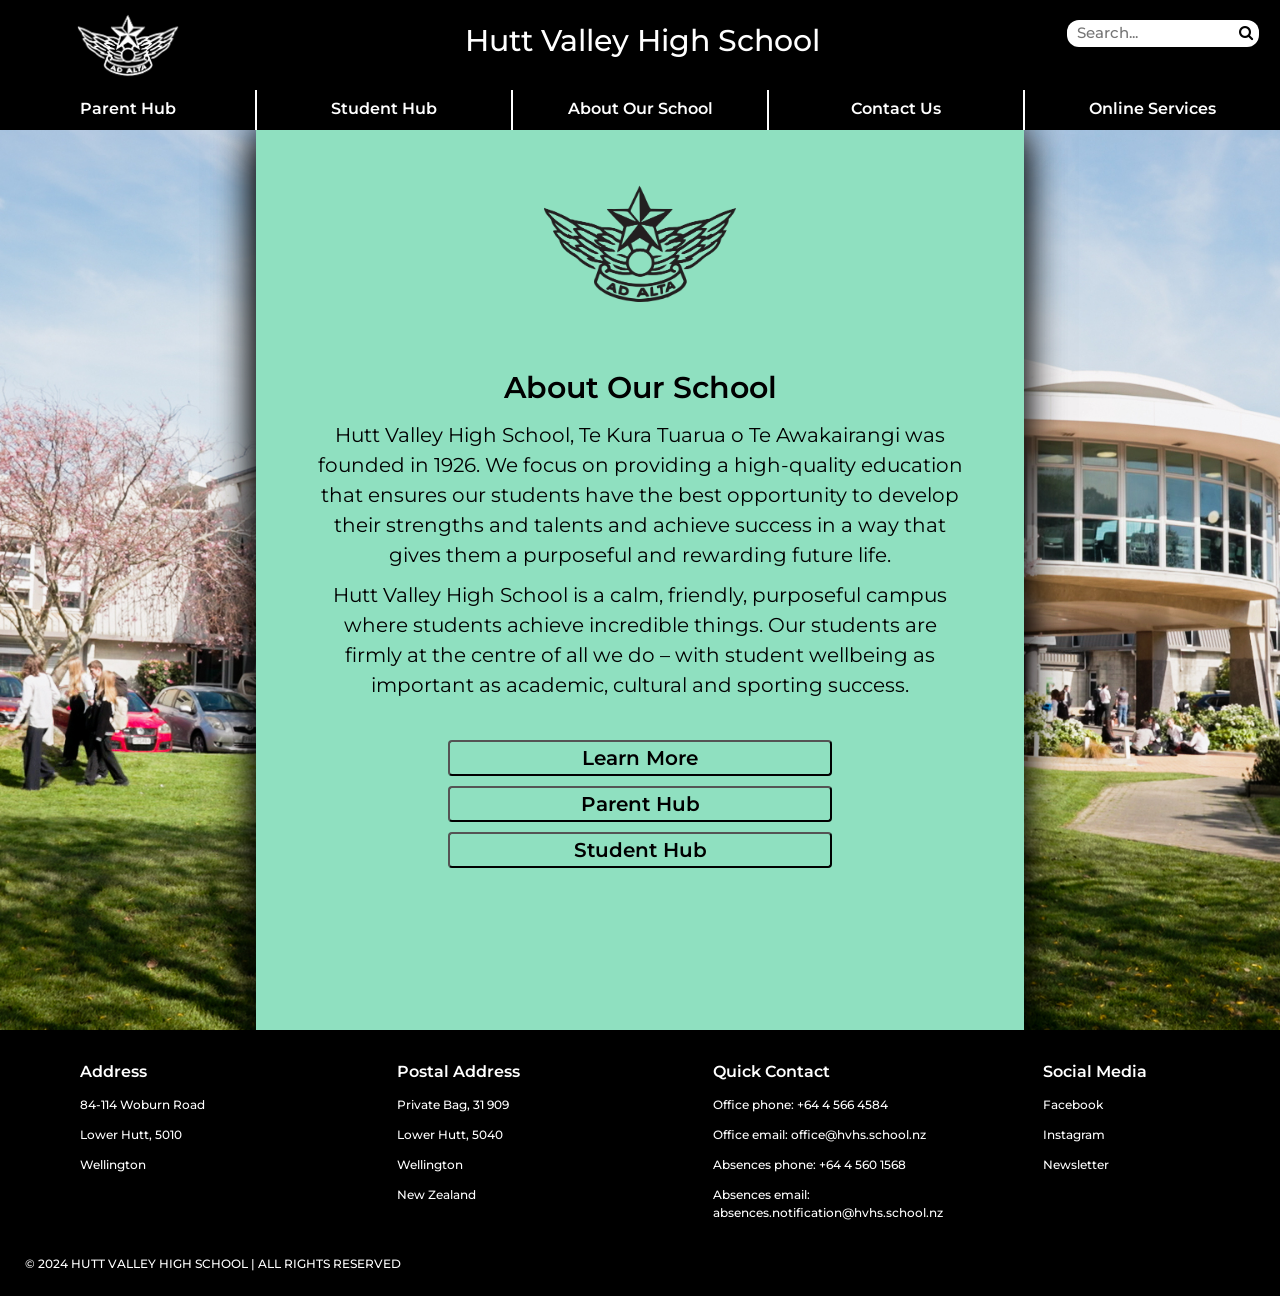
==== commit ea75c593: "Both pages largely complete" ====
--- a/index.html
+++ b/index.html
@@ -7,14 +7,11 @@
   <meta name="description" content="Hutt Valley High School">
   <meta name="keywords" content="School, HVHS, Hutt valley, Hutt valley high school">
   <meta name="author" content="Eli Church">
-  <link rel="stylesheet" type="text/css" href="style.css">
   <link rel="stylesheet" href="https://cdnjs.cloudflare.com/ajax/libs/font-awesome/4.7.0/css/font-awesome.min.css">
   <link rel="preconnect" href="https://fonts.googleapis.com">
   <link rel="preconnect" href="https://fonts.gstatic.com" crossorigin>
   <link href="https://fonts.googleapis.com/css2?family=Montserrat:ital,wght@0,100..900;1,100..900&display=swap"
     rel="stylesheet">
-  <script type="text/javascript"
-    src="//translate.google.com/translate_a/element.js?cb=googleTranslateElementInit"> </script>
   <link rel="stylesheet" href="https://www.w3schools.com/w3css/4/w3.css">
   <title>Hutt Valley High School</title>
   <link rel="icon" type="image/x-icon" href="/images/page-icon.png">
@@ -29,71 +26,48 @@
     <form id="searchForm" class="nav-item">
       <input type="text" id="searchTxt" placeholder="Search...">
       <label for="searchTxt"></label>
-      <button type="submit"><i class="fa fa-search"></i></button>
+      <button type="submit" title="search-button"><i class="fa fa-search"></i></button>
     </form>
     <div id="nav-logo" class="nav-item">
-      <img 
-        src="images/logo-white.png" alt="HVHS-logo-desktop">
+      <img src="images/logo-white.png" alt="HVHS-logo-desktop">
     </div>
-    <!--<div id="translate-box" class="nav-item">
-      <div id="google_translate_element"></div>
-    </div>-->
     <div id="link-a" class="nav-link">
-      <button class="nav-button">Parent Hub</button>
-      <ul>
-        <div class="link-drop-down"><a>link</a></div>
-      </ul>
+      <button class="nav-button" onclick="linkClick('parent-hub.html')">Parent Hub</button>
     </div>
     <div id="link-b" class="nav-link">
-      <button class="nav-button">Student Hub</button>
-      <ul>
-        <div class="link-drop-down"><a>link</a></div>
-      </ul>
+      <button class="nav-button" onclick="linkClick('student-hub.html')">Student Hub</button>
     </div>
     <div id="link-c" class="nav-link">
-      <button class="nav-button">About Our School</button>
-      <ul>
-        <div class="link-drop-down"><a>link</a></div>
-      </ul>
+      <button class="nav-button" onclick="linkClick('about.html')">About Our School</button>
     </div>
     <div id="link-d" class="nav-link">
       <button class="nav-button">Contact Us</button>
       <ul>
-        <div class="link-drop-down"><a>link</a></div>
+        <li class="link-drop-down">link</li>
       </ul>
     </div>
     <div id="link-e" class="nav-link">
       <button class="nav-button">Online Services</button>
       <ul>
-        <div class="link-drop-down"><a>link</a></div>
+        <li class="link-drop-down">link</li>
       </ul>
     </div>
   </div>
   
   <div class="nav-bar-b">
-    <!--<div class="mobile-container">
-
-    <div class="topnav">
-      <a href="#home" class="active">Logo</a>
-      <div id="myLinks">
-        <a href="#news">News</a>
-        <a href="#contact">Contact</a>
-        <a href="#about">About</a>
-      </div>
-      <a href="javascript:void(0);" class="icon" onclick="myFunction()">
-        <i class="fa fa-bars"></i>
-      </a>
+    <div id="house" class="nav-item"></div>
+    <div href="index.html" class="nav-b-button" id="home">
+        <i class="fa fa-home"></i>
     </div>
-    </div>-->
-    <div id="text" class="nav-item active">HVHS</div>
+    <div id="text-b" class="nav-item active">HVHS</div>
     <div id="hamburger" class="nav-item"></div>
-    <a href="javascript:void(0);" class="icon" onclick="hamburger()">
+    <div class="nav-b-button" id="burger" onclick="hamburger()">
       <i class="fa fa-bars"></i>
-    </a>
+    </div>
     <div id="drop-down-links">
-      <a href="#news">News</a>
-      <a href="#contact">Contact</a>
-      <a href="#about">About</a>
+      <a href="parent-hub.html">Parent Hub</a>
+      <a href="student-hub.html">Student Hub</a>
+      <a href="about.html">About</a>
     </div>
   </div>
 
@@ -109,31 +83,18 @@
       <img src="images/HVH_LOGO.png" alt="HVHS-logo-body">
       <h2>About Our School</h2>
       <h3>Hutt Valley High School, Te Kura Tuarua o Te Awakairangi was founded in 1926. We focus on providing a high-quality education that ensures our students have the best opportunity to develop their strengths and talents and achieve success in a way that gives them a purposeful and rewarding future life.</h3>
-      <button class="home-learn-button">Learn More</button>
+      <h3>Hutt Valley High School is a calm, friendly, purposeful campus where students achieve incredible things. Our students are firmly at the centre of all we do – with student wellbeing as important as academic, cultural and sporting success.</h3>
+
+      <button onclick="linkClick('about.html')"class="home-button">Learn More</button>
+      <button onclick="linkClick('parent-hub.html')"class="home-button hub-button">Parent Hub</button>
+      <button  onclick="linkClick('student-hub.html')"class="home-button hub-button">Student Hub</button>
     </div>
     
     <div class="body-item" id="body-right">
       <img src="images/2-12.jpg" alt="HVHS-background-desktop">
     </div>
-
-
-    <div class="body-item" id="student-hub">
-      <img>
-      <!--<button class="home-right-button" id="student-button">Student Hub</button>-->
-    </div>
-    <div class="body-item" id="parent-hub">
-      <img>
-      <!--<button class="home-right-button" id="parent-button">Parent Hub</button>-->
-    </div>
-    
-
-    
-    
-    
     
   </div>
-  <!--<img src="images/7-2 (1).jpg">
-  <img src="images/1-4.jpg">-->
   
   <div class="main-body-b">
       
@@ -141,12 +102,55 @@
       <img class="mobile-background" src="images/2-12-gradient.jpg" alt="HVHS-background-mobile">
       <img class="mobile-logo" src="images/HVH_LOGO.png" alt="HVHS-logo-mobile">
       <div class="button-grid">
-        <button class="portrait-home-button" id="learn-button-portrait">About Our School</button>
-        <button class="portrait-home-button" id="parent-button-portrait">Parent Hub</button>
-        <button class="portrait-home-button" id="student-button-portrait">Student Hub</button>
+        <button onclick="linkClick('about.html')" class="portrait-home-button" id="learn-button-portrait">About Our School</button>
+        <button onclick="linkClick('parent-hub.html')" class="portrait-home-button" id="parent-button-portrait">Parent Hub</button>
+        <button onclick="linkClick('student-hub.html')" class="portrait-home-button" id="student-button-portrait">Student Hub</button>
       </div>
     </div>
   </div>
-  <script src="/modules/navBar.js"></script>
+
+  <div id="footer-a" class="ft-home">
+    <div class="ftcolgen ftcol1">
+      <h4 class="ftcol1 ft-hd1 ft-a"  
+        onclick="linksShowCl('ft-txt1')">Address </h4>
+      <h4 class="ftcol1 ft-hd1 ft-b"  
+        onclick="linksShowCl('ft-txt1')">Address ▼</h4>
+      <p class="ftcol1 ft-txt1">84-114 Woburn Road</p>
+      <p class="ftcol1 ft-txt1">Lower Hutt, 5010</p>
+      <p class="ftcol1 ft-txt1">Wellington</p>
+    </div>
+    <div class="ftcolgen ftcol2">
+      <h4 class="ftcol2 ft-hd2 ft-a" 
+        onclick="linksShowCl('ft-txt2')">Postal Address</h4>
+      <h4 class="ftcol2 ft-hd2 ft-b" 
+        onclick="linksShowCl('ft-txt2')">Postal Address ▼</h4>
+      <p class="ftcol2 ft-txt2">Private Bag, 31 909</p>
+      <p class="ftcol2 ft-txt2">Lower Hutt, 5040</p>
+      <p class="ftcol2 ft-txt2">Wellington</p>
+      <p class="ftcol2 ft-txt2">New Zealand</p>
+    </div>
+    <div class="ftcolgen ftcol3">
+      <h4 class="ftcol3  ft-hd3 ft-a"
+         onclick="linksShowCl('ft-txt3')">Quick Contact</h4>
+      <h4 class="ftcol3  ft-hd3 ft-b"
+         onclick="linksShowCl('ft-txt3')">Quick Contact ▼</h4>
+      <p class="ftcol3 ft-txt3">Office phone: +64 4 566 4584</p>
+      <p class="ftcol3 ft-txt3">Office email: office@hvhs.school.nz</p>
+      <p class="ftcol3 ft-txt3">Absences phone: +64 4 560 1568</p>
+      <p class="ftcol3 ft-txt3">Absences email: absences.notification@hvhs.school.nz</p>
+    </div>
+    <div class="ftcolgen ftcol4">
+      <h4 class="ftcol4 ft-hd4 ft-a"
+         onclick="linksShowCl('ft-txt4')">Social Media</h4>
+      <h4 class="ftcol4 ft-hd4 ft-b"
+         onclick="linksShowCl('ft-txt4')">Social Media ▼</h4>
+      <p class="ftcol4 ft-txt4">Facebook</p>
+      <p class="ftcol4 ft-txt4">Instagram</p>
+      <p class="ftcol4 ft-txt4">Newsletter</p>
+    </div>
+    <p id="ft-btm">© 2024 HUTT VALLEY HIGH SCHOOL | ALL RIGHTS RESERVED</p>
+  </div>
+  
+  <script src="/modules/script.js"></script>
 </body>
 </html>
--- a/stylesheets/home.css
+++ b/stylesheets/home.css
@@ -1,3 +1,7 @@
+body {
+  margin: 0px;
+  overflow-x: hidden;
+}
 /*********************************************************/
 /***************** NAV BAR LANDSCAPE *********************/
 /*********************************************************/
@@ -6,7 +10,7 @@
   display: grid;
   background-color: black;
   grid-template-columns: 5fr 5fr 5fr 5fr 5fr;
-  grid-template-rows: 80px 40px;
+  grid-template-rows: 90px 40px;
   grid-template-areas:
     'logo    text    text    text  search'
     'link-a  link-b  link-c  link-d  link-e';
@@ -34,16 +38,16 @@
   border: none;
   color: white;
   font-family: "Montserrat", sans-serif;
-  font-weight: 500;
+  font-weight: 600;
   width: 100%;
   height: 100%;
   text-align: center;
   display: inline-block;
-  font-size: 18px;
+  font-size: 16px;
   transition: all 0.5s;
   cursor: pointer;
   margin: 0px;
-  padding-bottom: 6px;
+  padding-bottom: 3px;
 }
 
 .nav-button:hover {
@@ -51,12 +55,12 @@
   color: black;
 }
 
-.nav-bar-a #text {
+.nav-bar-a h1 {
   font-family: "Montserrat", sans-serif;
   font-weight: 500;
   font-style: normal;
   font-size: 30px;
-  padding: 1px 8px 8px 12px;
+  padding: 8px 8px 8px 12px;
   text-align: center;
 }
 
@@ -133,10 +137,14 @@
 .main-body-a {
   display: grid;
   grid-template-columns: 2fr 3fr 3fr 2fr;
-  grid-template-rows: 100% 100%;
+  /**grid-template-rows: 100% 100%;**/
   grid-template-areas:
     'body-left   body-middle  body-middle body-right'
     'student-hub student-hub  parent-hub  parent-hub';
+  .hub-img{
+    object-fit:contain;
+    width: 100%;
+  }
 }
 
 .main-body-b {
@@ -158,8 +166,8 @@
   background-color: #8fe0c0;
   color: black;
   height: 900px;
-  box-shadow: 0px 9px 0px 0px white, 0px -9px 0px 0px white, 
-              -1px 0 40px -4px black, -1px 0 40px -4px black;
+  box-shadow:  
+  -1px 0 40px -4px black, -1px 0 40px -4px black;
   
   img {
     object-fit: contain;
@@ -184,7 +192,7 @@
     text-align: center;
   }
 
-  .home-learn-button {
+  .home-button {
     margin-left: auto;
     margin-right: auto;
     display: block;
@@ -194,9 +202,12 @@
     font-weight: 600;
     font-style: normal;
     font-size: 20px;
-    width: 30%;
-    margin-top: 30px;
+    width: 50%;
+    margin-top: 40px;
     border-radius: 4px;
+  }
+  .hub-button {
+    margin-top: 10px;
   }
 }
 
@@ -224,29 +235,71 @@
   }
 }
 
-.footer-a {
-  background-color: blue;
+#body-lower{
+  height: 100px;
+  width: 100%;
+  box-shadow:  
+  0px -60px 40px -4px black, 0px 0px 40px -4px black;
+  /**display: grid;
+  grid-template-columns: 1fr 1fr;
+  grid-template-areas: 'student-hub parent-hub';**/
+}
+
+#student-hub-button {
+  grid-area: student-hub;
+}
+
+#parent-hub-button {
+  grid-area: parent-hub;
+}
+
+/*********************************************************/
+/***************** FOOTER LANDSCAPE **********************/
+/*********************************************************/
+
+#footer-a {
+  grid-area: footer;
+  /**background-color: #1a5057;**/
+  color: white;
   display: grid;
   grid-template-columns: 1fr 1fr 1fr 1fr;
-  grid-template-rows: 100%;
+  grid-template-rows: 80% 20%;
   grid-template-areas:
-    'ftcol1 ftcol2 ftcol3 ftcol4';
-}
-
-.ftcol1 {
-  grid-area: ftcol1;
-}
-
-.ftcol2 {
-  grid-area: ftcol2;
-}
-
-.ftcol3 {
-  grid-area: ftcol3;
-}
-
-.ftcol4 {
-  grid-area: ftcol4;
+    'ftcol1 ftcol2 ftcol3 ftcol4'
+    'ft-btm ft-btm ft-btm ft-btm';
+  h4 {
+    font-family: "Montserrat", sans-serif;
+    font-weight: 600;
+    font-style: normal;
+    font-size: 16px;
+  }
+  .ftcolgen {
+    padding: 20px 20px 20px 80px;
+  }
+  .ft-a {
+    display: block;
+  }
+  .ft-b {
+    display: none;
+  }
+  p {
+    font-family: "Montserrat", sans-serif;
+    font-weight: 500;
+    font-style: normal;
+    font-size: 12px;
+  }
+  #ft-btm {
+    grid-area: ft-btm;
+    padding-left: 25px;
+  }
+}
+
+.ft-home {
+  background-color: black;
+}
+
+.ft-hub {
+  background-color: #1a5057;
 }
 
 /*********************************************************/
@@ -277,13 +330,13 @@
     z-index: 2;
   }
 
-  .nav-bar-b #text {
+  .nav-bar-b #text-b {
     font-family: "Montserrat", sans-serif;
     font-weight: 700;
     font-style: normal;
     font-size: 28px;
     padding: 8px 8px 8px 16px;
-    text-align: left;
+    text-align: center;
   }
   
   .nav-bar-b .icon {
@@ -292,9 +345,11 @@
 
   .nav-bar-b #drop-down-links {
     display: none;
-  }
-
-  .nav-bar-b a {
+    font-family: "Montserrat", sans-serif;
+    font-weight: 550;
+  }
+
+  .nav-b-button {
     color: white;
     padding: 14px 16px;
     text-decoration: none;
@@ -303,15 +358,23 @@
     background-color: black;
   }
 
-  .nav-bar-b a.icon {
+  #burger {
     background: black;
-    display: block;
     position: absolute;
     right: 0;
     top: 0;
   }
 
-  .nav-bar-b a:hover {
+  #home {
+    background: black;
+    display: block;
+    position: absolute;
+    left: 0;
+    top: 0;
+    size: 100%;
+  }
+
+  .nav-b-button div:hover {
     background-color: #ddd;
     color: black;
   }
@@ -325,11 +388,12 @@
   }
 
   .main-body-b {
-    height: 100%;
+    height: 659px;
     display: grid;
 
     .mobile-background {
       position: absolute;
+      z-index: 0;
       height: 100%;
       width: 100%;
       object-fit: cover;
@@ -351,7 +415,8 @@
       grid-template-areas:
         'learn'
         'student' 
-        'parent';
+        'parent'
+        'footer';
       transform: translate(33.5%, 300%);
       -ms-transform: translate(33.5%, 300%);
       width: 60%;
@@ -369,6 +434,44 @@
       height: 40px;
     }
   }
-}
-
+
+
+/*********************************************************/
+/***************** FOOTER PORTRAIT ***********************/
+/*********************************************************/
+
+  #footer-a {
+    grid-area: footer;
+    display: grid;
+    z-index: 1;
+    grid-template-columns: 1fr 1fr;
+    grid-template-rows: 30% 35% 5%;
+    grid-template-areas:
+      'ftcol1 ftcol2'
+      'ftcol3 ftcol4'
+      'ft-btm ft-btm';
+    .ftcolgen {
+      padding: 20px 20px 20px 20px;
+      height: 100px;
+    }
+    .ft-a {
+      display: none;
+    }
+    .ft-b {
+      display: block;
+    }
+  }
+  .ft-txt1{
+    display: none;
+  }
+  .ft-txt2 {
+    display: none;
+  }
+  .ft-txt3 {
+    display: none;
+  }
+  .ft-txt4 {
+    display: none;
+  }
+}
 /*Media Query End*/
--- a/stylesheets/grid-id.css
+++ b/stylesheets/grid-id.css
@@ -37,15 +37,11 @@
 }
 
 
+/**#ft-btm {
+  grid-area: ft-btm;
+}**/
 
 
-#student-hub {
-  grid-area: student-hub;
-}
-
-#parent-hub {
-  grid-area: parent-hub;
-}
 
 #body-main {
   grid-area: body-main;
@@ -75,6 +71,9 @@
 
 #news {
   grid-area: news;
+  img {
+    padding: 8px;
+  }
 }
 
 #events {
@@ -93,4 +92,20 @@
 #parent-button-portrait {
   grid-area: parent;
   right: 50%;
+}
+
+.ftcol1 {
+  grid-area: ftcol1;
+}
+
+.ftcol2 {
+  grid-area: ftcol2;
+}
+
+.ftcol3 {
+  grid-area: ftcol3;
+}
+
+.ftcol4 {
+  grid-area: ftcol4;
 }
